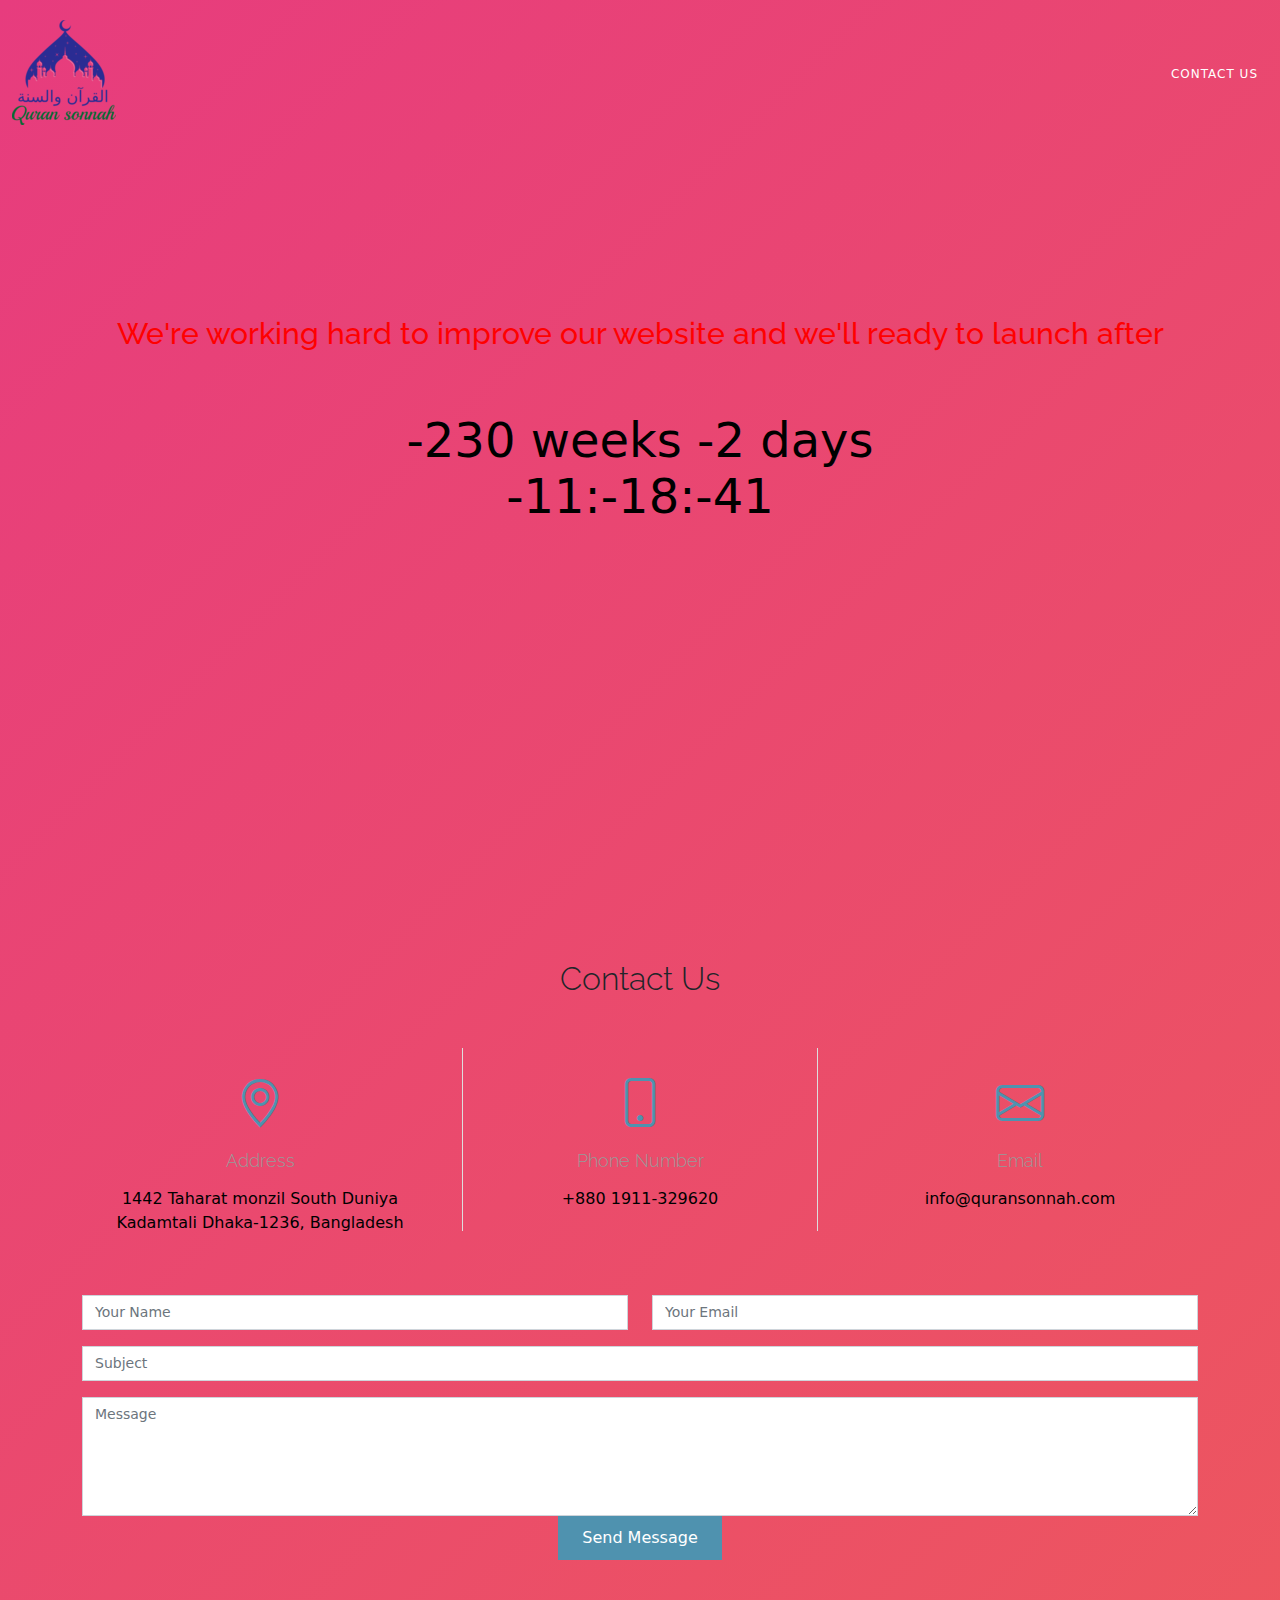
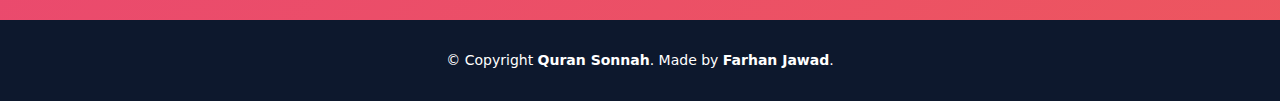
==== index.html @ b844be1f "ok" ====
<!DOCTYPE html>
<html lang="en">

<head>
  <meta charset="utf-8">
  <meta content="width=device-width, initial-scale=1.0" name="viewport">

  <title>Quran Sonnah- Coming Soon</title>
  <meta content="" name="description">
  <meta content="" name="keywords">
  <link href="assets/img/logo.jpg" rel="icon">
  <link href="assets/img/log.jpg" rel="apple-touch-icon">
  <link href="https://fonts.googleapis.com/css?family=Open+Sans:300,300i,400,400i,600,600i,700,700i|Raleway:300,300i,400,400i,600,600i,700,700i" rel="stylesheet">
  <link href="assets/vendor/bootstrap/css/bootstrap.min.css" rel="stylesheet">
  <link href="assets/vendor/bootstrap-icons/bootstrap-icons.css" rel="stylesheet">
  <link href="assets/css/style.css" rel="stylesheet">
  <link href="assets/css/form.css" rel="stylesheet">
  
</head>

<body>

  <!-- ======= Header ======= -->
  <header id="header">
    <div class="container-fluid d-flex justify-content-between align-items-center">

      <div class="logo">
        <a href="index.html"><img src="assets/img/logo.jpg" alt="Quran Sonnah" class="img-fluid"></a>
      </div>

      <div class="contact-link float-right">
        <a href="#contact" class="scrollto">Contact Us</a>
      </div>

    </div>
  </header>

  <section id="mamiddles">
    <div class="mamiddles-container">
      <h2>We're working hard to improve our website and we'll ready to launch after</h2>
      <div class="countdown" data-count="2022/03/3" data-template="%w weeks %d days <br> %h:%m:%s"></div>
  </section>

  <main id="main">

    <!-- ======= Contact Us Section ======= -->
    <section id="contact" class="contact">
      <div class="container">

        <div class="section-title">
          <h2>Contact Us</h2>
        </div>

        <div class="row contact-info">

          <div class="col-md-4">
            <div class="contact-address">
              <i class="bi bi-geo-alt"></i>
              <h3>Address</h3>
              <address>1442 Taharat monzil
                South Duniya Kadamtali
                Dhaka-1236, Bangladesh</address>
            </div>
          </div>

          <div class="col-md-4">
            <div class="contact-phone">
              <i class="bi bi-phone"></i>
              <h3>Phone Number</h3>
              <p><a href="tel:+8801911-329620">+880 1911-329620</a></p>
            </div>
          </div>

          <div class="col-md-4">
            <div class="contact-email">
              <i class="bi bi-envelope"></i>
              <h3>Email</h3>
              <p><a href="mailto:info@quransonnah.com">info@quransonnah.com</a></p>
            </div>
          </div>

        </div>

        <div class="form">
          <form action="/success.html" method="post" class="php-email-form" netlify>
            <div class="row">
              <div class="col-md form-group">
                <input type="text" name="name" class="form-control" id="name" placeholder="Your Name" required>
              </div>
              <div class="col-md form-group mt-3 mt-md-0">
                <input type="email" class="form-control" name="email" id="email" placeholder="Your Email" required>
              </div>
            </div>
            <div class="form-group mt-3">
              <input type="text" class="form-control" name="subject" id="subject" placeholder="Subject" required>
            </div>
            <div class="form-group mt-3">
              <textarea class="form-control" name="message" rows="5" placeholder="Message" required></textarea>
            </div>
             <div class="text-center"><button type="submit">Send Message</button></div>
          </form>
        </div>

      </div>
    </section>

  </main>
  
  <!-- ======= Footer ======= -->
  <footer id="footer">
    <div class="container">
      <div class="copyright">
        &copy; Copyright <strong><span>Quran Sonnah</span></strong>. Made by <strong>Farhan Jawad</strong>.
      </div>
    </div>
  </footer>

  <script src="assets/vendor/bootstrap/js/bootstrap.bundle.min.js"></script>
  <script src="assets/vendor/php-email-form/validate.js"></script>
  <script src="assets/js/main.js"></script>
<!-- Global site tag (gtag.js) - Google Analytics -->
<script async src="https://www.googletagmanager.com/gtag/js?id=G-EGJX05QFRT"></script>
<script>
  window.dataLayer = window.dataLayer || [];
  function gtag(){dataLayer.push(arguments);}
  gtag('js', new Date());

  gtag('config', 'G-EGJX05QFRT');
</script>
<!-- Messenger Chat plugin Code -->
<div id="fb-root"></div>

<!-- Your Chat plugin code -->
<div id="fb-customer-chat" class="fb-customerchat">
</div>

<script>
  var chatbox = document.getElementById('fb-customer-chat');
  chatbox.setAttribute("page_id", "110505281128801");
  chatbox.setAttribute("attribution", "biz_inbox");

  window.fbAsyncInit = function() {
    FB.init({
      xfbml            : true,
      version          : 'v11.0'
    });
  };

  (function(d, s, id) {
    var js, fjs = d.getElementsByTagName(s)[0];
    if (d.getElementById(id)) return;
    js = d.createElement(s); js.id = id;
    js.src = 'https://connect.facebook.net/en_US/sdk/xfbml.customerchat.js';
    fjs.parentNode.insertBefore(js, fjs);
  }(document, 'script', 'facebook-jssdk'));
</script>
</body>
</html>
---- assets/css/style.css ----
/*--------------------------------------------------------------
# General
--------------------------------------------------------------*/
body {
	background: linear-gradient(-45deg, orange, #e73c7e);
	background-size: 400% 400%;
	animation: gradient 15s ease infinite;
}

@keyframes gradient {
	0% {
		background-position: 0% 50%;
	}
	50% {
		background-position: 100% 50%;
	}
	100% {
		background-position: 0% 50%;
	}
}


a {
  text-decoration: none;
  color: #4f92af;
}

a:hover {
  color: #5eb8df;
  text-decoration: none;
}

h1, h2, h3, h4, h5, h6, .font-primary {
  font-family: "Raleway", sans-serif;
}

/*--------------------------------------------------------------
# Header
--------------------------------------------------------------*/
#header {
  height: 80px;
  padding: 20px 0;
  position: relative;
  z-index: 10;
}

#header .logo h1 {
  font-size: 36px;
  margin: 0;
  padding: 0;
  line-height: 1;
  font-weight: 300;
  letter-spacing: 3px;
}

#header .logo h1 a, #header .logo h1 a:hover {
  color: #fff;
  text-decoration: none;
}

#header .logo img {
  padding: 0;
  margin: 0;
  max-height: 100%;
}

#header .contact-link a {
  color: #fff;
  padding-right: 10px;
  font-size: 12px;
  letter-spacing: 1px;
  text-transform: uppercase;
}

#header .contact-link a:hover {
  text-decoration: underline;
}

@media (max-width: 768px) {
  #header .logo h1 {
    font-size: 28px;
    padding: 8px 0;
  }
}

#mamiddles {
  width: 100%;
  height: 100vh;
  background: url(https://img.rawpixel.com/s3fs-private/rawpixel_images/website_content/v546batch3-mynt-34-badgewatercolor_1.jpg?w=1000&dpr=1&fit=default&crop=default&q=65&vib=3&con=3&usm=15&bg=F4F4F3&ixlib=js-2.2.1&s=8365a019ef3782560e1987a82d667609) top center;
  background-size: cover;
  position: relative;
  margin-top: -80px;
  z-index: 9;
  /* countdown */
}

#mamiddles .mamiddles-container {
  position: absolute;
  bottom: 0;
  top: 0;
  left: 0;
  right: 0;
  display: flex;
  justify-content: center;
  align-items: center;
  flex-direction: column;
  text-align: center;
  padding: 0 15px;
}

#mamiddles h1 {
  margin: 0 0 10px 0;
  font-size: 48px;
  font-weight: 700;
  line-height: 56px;
  text-transform: uppercase;
  color:crimson;
}

#mamiddles h2 {
  color:red;
  margin-bottom: 30px;
  font-size: 30px;
}

#mamiddles .countdown {
  font-size: 48px;
  font-weight: 300;
  color:black;
  line-height: 56px;
  margin: 30px 0 60px 0;
}

#mamiddles .php-email-form .error-message {
  display: none;
  color: #fff;
  background: #ed3c0d;
  text-align: center;
  padding: 15px;
  font-weight: 600;
}

#mamiddles .php-email-form .sent-message {
  display: none;
  color: #fff;
  background: #18d26e;
  text-align: center;
  padding: 15px;
  font-weight: 600;
}

#mamiddles .php-email-form input {
  border-radius: 3px;
  box-shadow: none;
  font-size: 14px;
  border: 0;
  padding: 0px 15px 2px 15px;
  width: 250px;
  height: 40px;
  margin: 0 8px;
}

#mamiddles .php-email-form button[type="submit"] {
  font-family: "Raleway", sans-serif;
  font-weight: 500;
  font-size: 16px;
  letter-spacing: 1px;
  display: inline-block;
  padding: 7px 30px;
  border-radius: 3px;
  transition: 0.5s;
  margin: 10px;
  border: 2px solid #4f92af;
  color: #fff;
  background: #4f92af;
}

#mamiddles .php-email-form button[type="submit"]:hover {
  background: transparent;
  color: #fff;
  border: 2px solid #fff;
}

@media (min-width: 1024px) {
  #mamiddles {
    background-attachment: fixed;
  }
}

@media (max-width: 768px) {
  #mamiddles h1 {
    font-size: 28px;
    line-height: 36px;
  }
  #mamiddles h2 {
    font-size: 18px;
    line-height: 24px;
    margin-bottom: 30px;
  }
  #mamiddles .php-email-form input {
    margin: 0 auto;
  }
}

@media (max-width: 575px) {
  #mamiddles .countdown {
    font-size: 32px;
    line-height: 38px;
  }
}

/*--------------------------------------------------------------
# Sections General
--------------------------------------------------------------*/
section {
  padding: 60px 0;
}

.section-bg {
  background-color: #f7fafc;
}

.section-title {
  text-align: center;
  padding-bottom: 30px;
}

.section-title h2 {
  font-size: 32px;
  font-weight: 300;
  margin-bottom: 20px;
  padding-bottom: 0;
}

.section-title p {
  margin-bottom: 0;
}

/*--------------------------------------------------------------
# Contact Us
--------------------------------------------------------------*/
.contact .contact-info {
  margin-bottom: 20px;
  text-align: center;
}

.contact .contact-info i {
  font-size: 48px;
  display: inline-block;
  margin-bottom: 10px;
  color: #4f92af;
}

.contact .contact-info address, .contact .contact-info p {
  margin-bottom: 0;
  color: black;
}

.contact .contact-info h3 {
  font-size: 18px;
  margin-bottom: 15px;
  font-weight: 300;
  color: #999;
}

.contact .contact-info a {
  color: #000;
}

.contact .contact-info a:hover {
  color: #4f92af;
}

.contact .contact-address, .contact .contact-phone, .contact .contact-email {
  margin-bottom: 20px;
}
.contact .php-email-form input, .contact .php-email-form textarea {
  border-radius: 0;
  box-shadow: none;
  font-size: 14px;
}

.contact .php-email-form input:focus, .contact .php-email-form textarea:focus {
  border-color: #4f92af;
}

.contact .php-email-form button[type="submit"] {
  background: #4f92af;
  border: 0;
  padding: 10px 24px;
  color: #fff;
  transition: 0.4s;
}

.contact .php-email-form button[type="submit"]:hover {
  background: #72a8bf;
}

@-webkit-keyframes animate-loading {
  0% {
    transform: rotate(0deg);
  }
  100% {
    transform: rotate(360deg);
  }
}

@keyframes animate-loading {
  0% {
    transform: rotate(0deg);
  }
  100% {
    transform: rotate(360deg);
  }
}

@media (min-width: 768px) {
  .contact .contact-phone {
    border-left: 1px solid #ddd;
    border-right: 1px solid #ddd;
  }
  .contact .contact-address, .contact .contact-phone, .contact .contact-email {
    padding: 20px 0;
  }
}

/*--------------------------------------------------------------
# Footer
--------------------------------------------------------------*/
#footer {
  background: #0d182d;
  padding: 30px 0;
  color: #fff;
  font-size: 14px;
}

#footer .copyright {
  text-align: center;
}
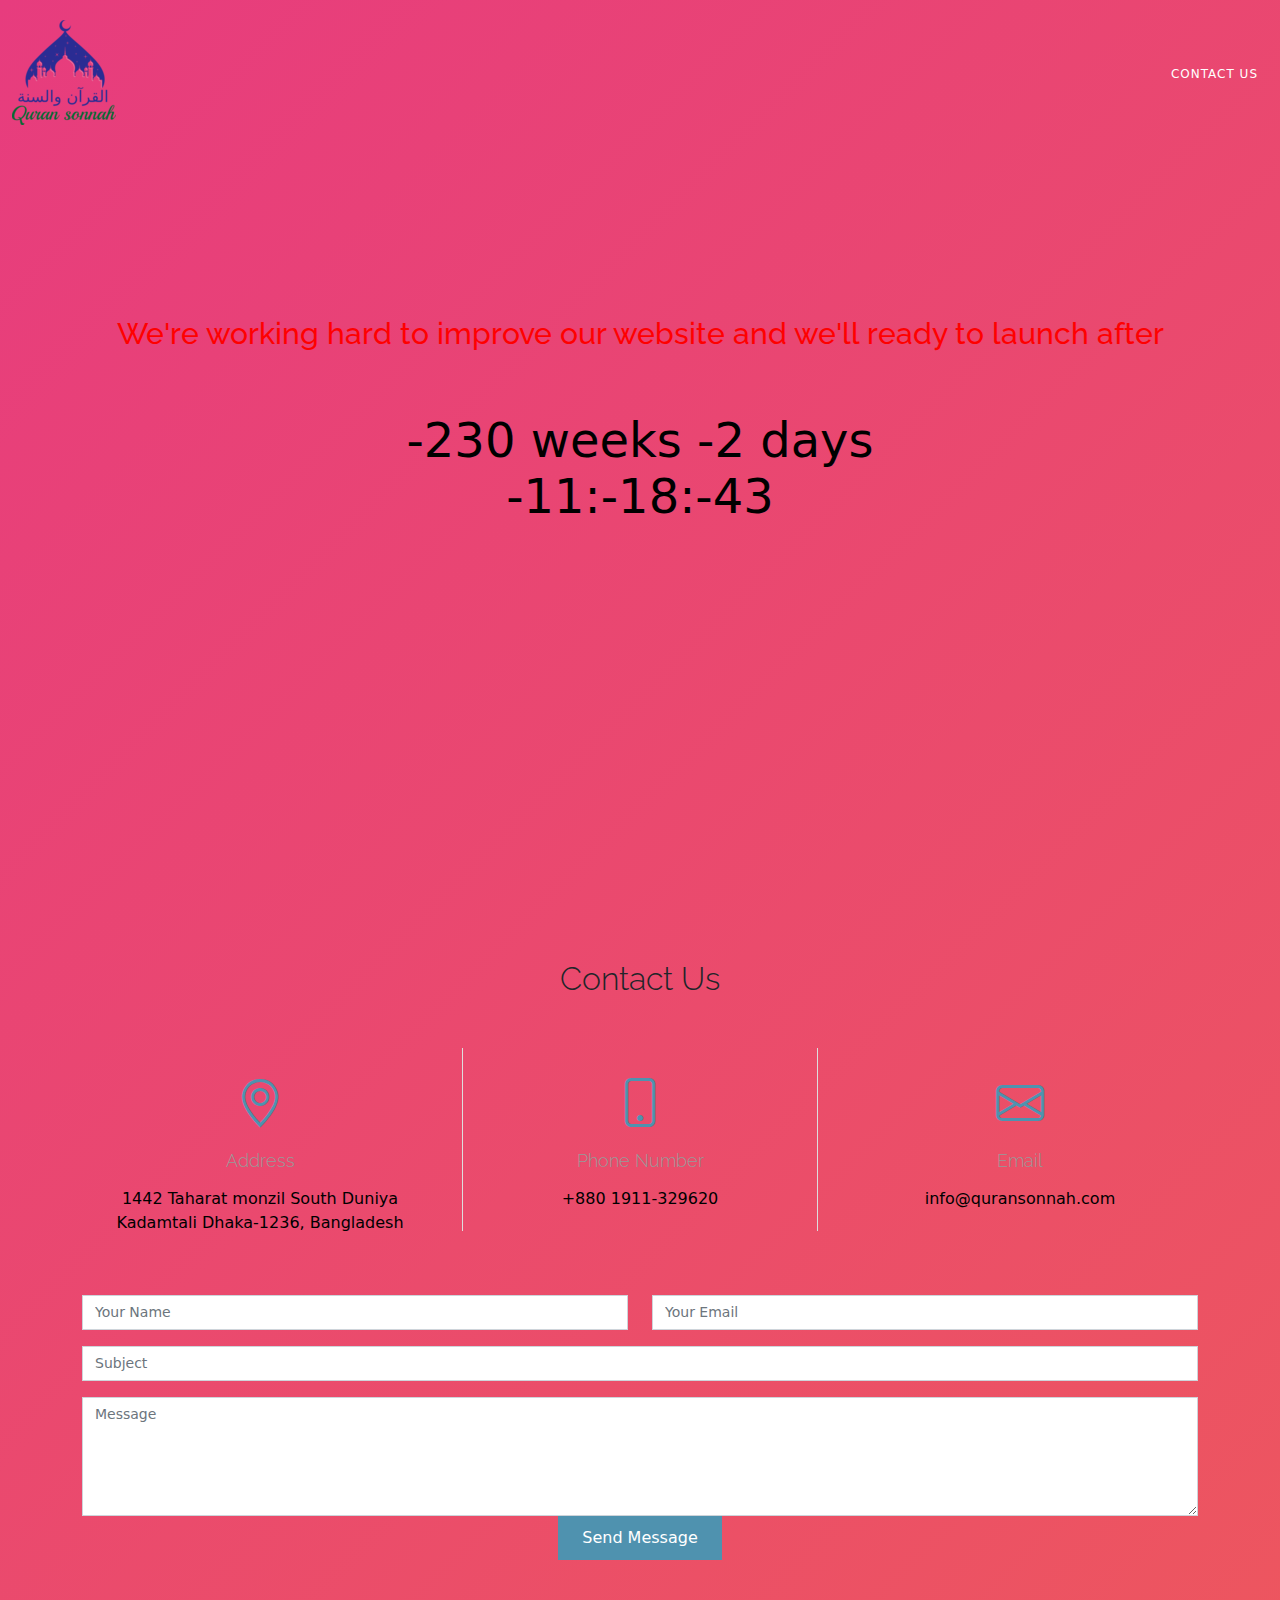
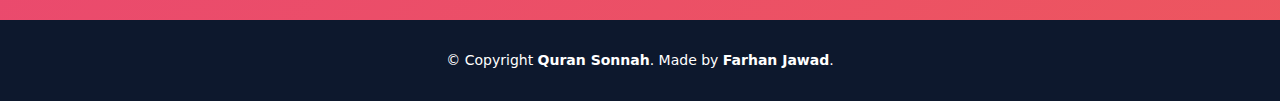
==== commit d8670d05: "ok" ====
--- a/index.html
+++ b/index.html
@@ -25,7 +25,7 @@
     <div class="container-fluid d-flex justify-content-between align-items-center">
 
       <div class="logo">
-        <a href="index.html"><img src="assets/img/logo.jpg" alt="Quran Sonnah" class="img-fluid"></a>
+        <a href="index.html"><img src="assets/img/logo.jpg" alt="sundarban" class="img-fluid"></a>
       </div>
 
       <div class="contact-link float-right">
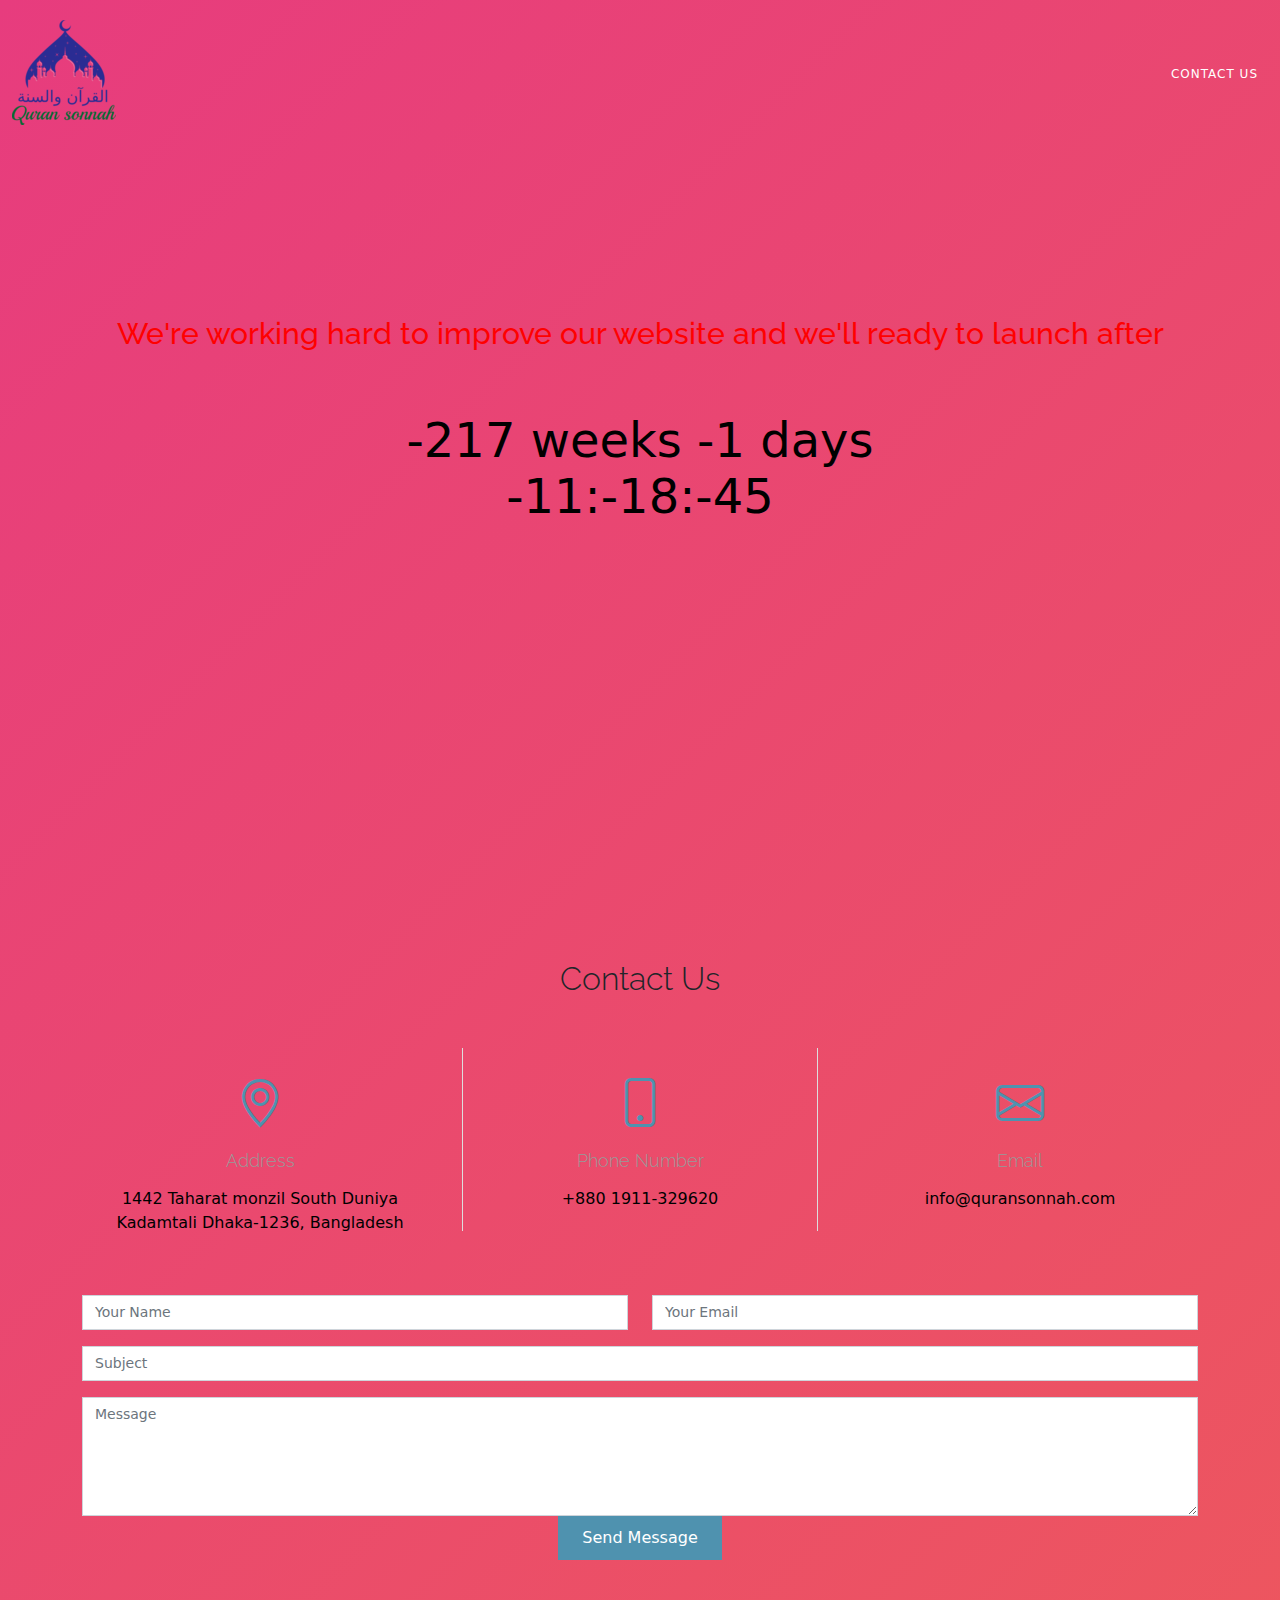
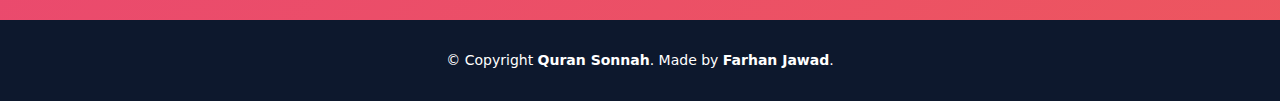
==== commit 10d55a43: "ok" ====
--- a/index.html
+++ b/index.html
@@ -5,7 +5,7 @@
   <meta charset="utf-8">
   <meta content="width=device-width, initial-scale=1.0" name="viewport">
 
-  <title>Quran Sonnah- Coming Soon</title>
+  <title>Sundarban Education Society- Coming Soon</title>
   <meta content="" name="description">
   <meta content="" name="keywords">
   <link href="assets/img/logo.jpg" rel="icon">
@@ -38,7 +38,7 @@
   <section id="mamiddles">
     <div class="mamiddles-container">
       <h2>We're working hard to improve our website and we'll ready to launch after</h2>
-      <div class="countdown" data-count="2022/03/3" data-template="%w weeks %d days <br> %h:%m:%s"></div>
+      <div class="countdown" data-count="2022/06/3" data-template="%w weeks %d days <br> %h:%m:%s"></div>
   </section>
 
   <main id="main">
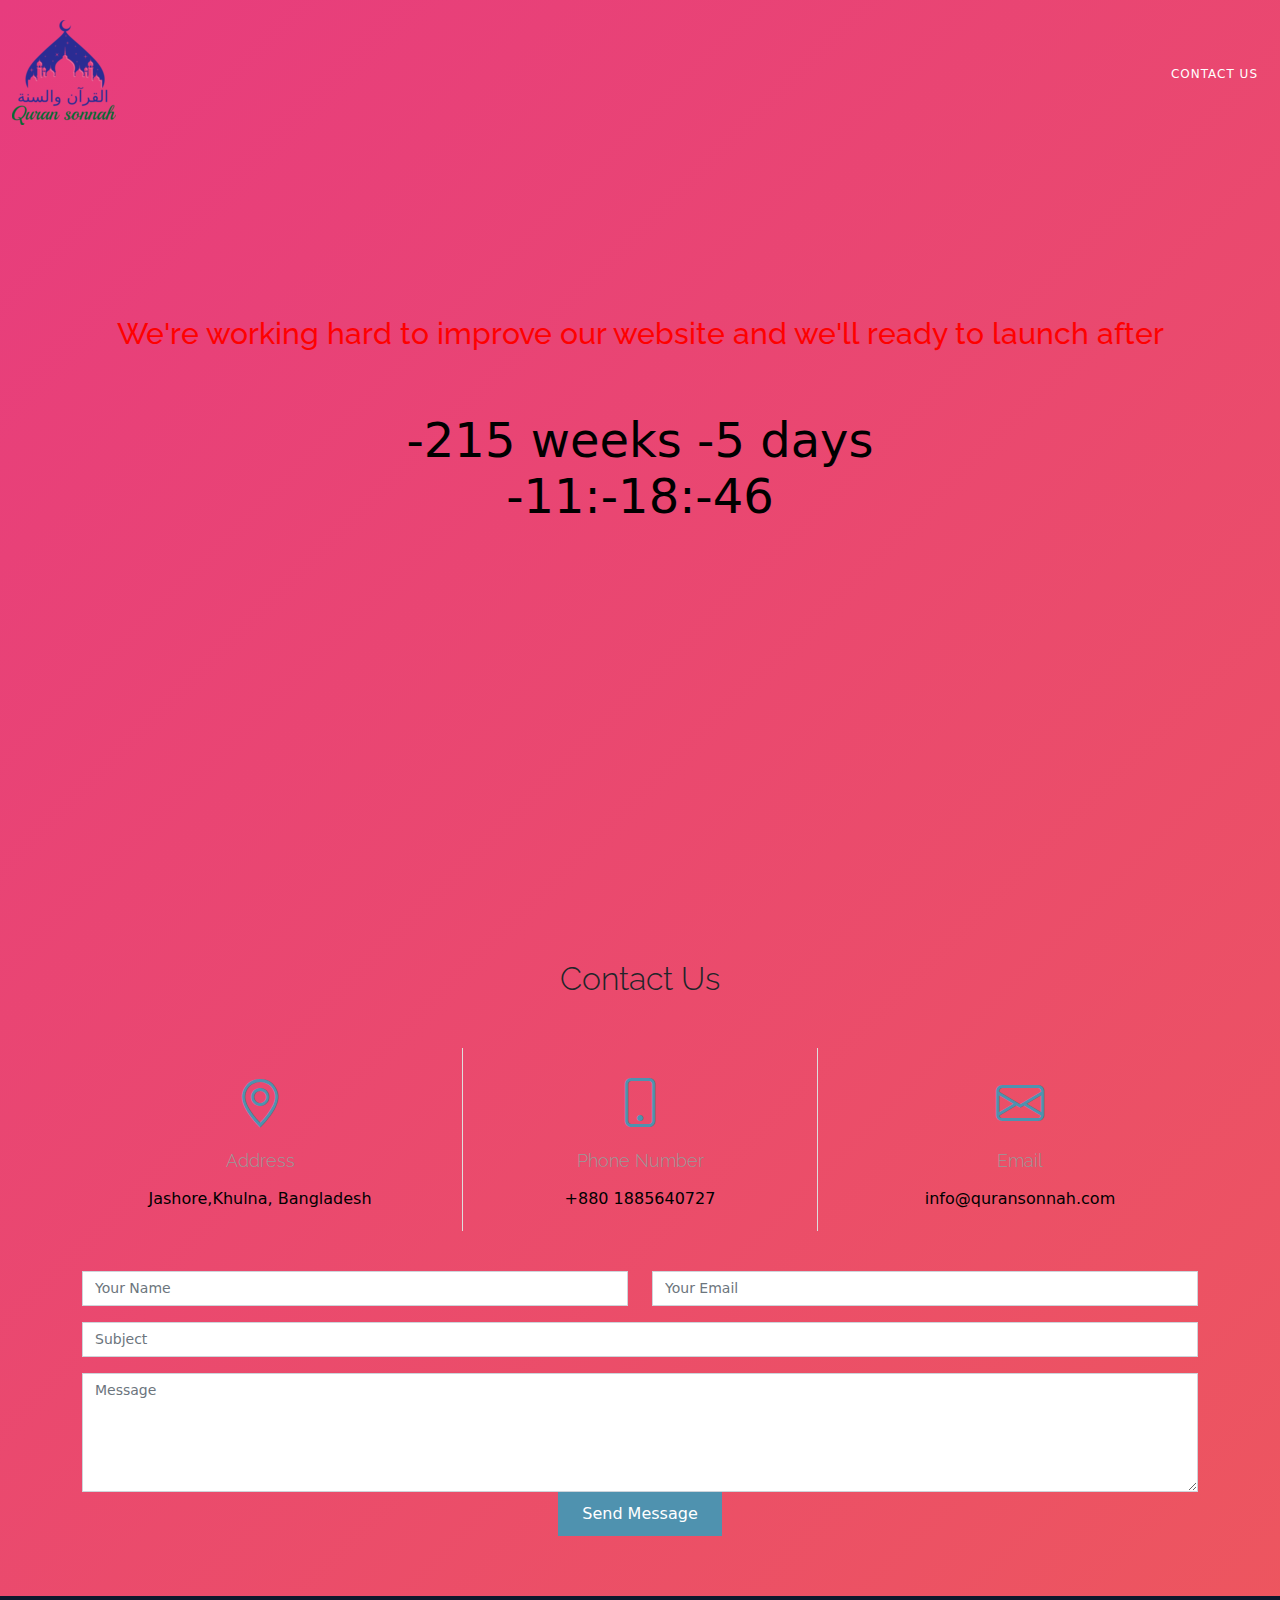
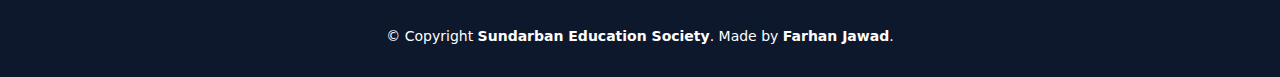
==== commit 9fa546c1: "ok" ====
--- a/index.html
+++ b/index.html
@@ -38,7 +38,7 @@
   <section id="mamiddles">
     <div class="mamiddles-container">
       <h2>We're working hard to improve our website and we'll ready to launch after</h2>
-      <div class="countdown" data-count="2022/06/3" data-template="%w weeks %d days <br> %h:%m:%s"></div>
+      <div class="countdown" data-count="2022/06/13" data-template="%w weeks %d days <br> %h:%m:%s"></div>
   </section>
 
   <main id="main">
@@ -57,9 +57,8 @@
             <div class="contact-address">
               <i class="bi bi-geo-alt"></i>
               <h3>Address</h3>
-              <address>1442 Taharat monzil
-                South Duniya Kadamtali
-                Dhaka-1236, Bangladesh</address>
+              <address>Jashore,Khulna,
+                 Bangladesh</address>
             </div>
           </div>
 
@@ -67,7 +66,7 @@
             <div class="contact-phone">
               <i class="bi bi-phone"></i>
               <h3>Phone Number</h3>
-              <p><a href="tel:+8801911-329620">+880 1911-329620</a></p>
+              <p><a href="tel:+8801885640727">+880 1885640727</a></p>
             </div>
           </div>
 
@@ -110,7 +109,7 @@
   <footer id="footer">
     <div class="container">
       <div class="copyright">
-        &copy; Copyright <strong><span>Quran Sonnah</span></strong>. Made by <strong>Farhan Jawad</strong>.
+        &copy; Copyright <strong><span>Sundarban Education Society</span></strong>. Made by <strong>Farhan Jawad</strong>.
       </div>
     </div>
   </footer>
@@ -118,41 +117,5 @@
   <script src="assets/vendor/bootstrap/js/bootstrap.bundle.min.js"></script>
   <script src="assets/vendor/php-email-form/validate.js"></script>
   <script src="assets/js/main.js"></script>
-<!-- Global site tag (gtag.js) - Google Analytics -->
-<script async src="https://www.googletagmanager.com/gtag/js?id=G-EGJX05QFRT"></script>
-<script>
-  window.dataLayer = window.dataLayer || [];
-  function gtag(){dataLayer.push(arguments);}
-  gtag('js', new Date());
-
-  gtag('config', 'G-EGJX05QFRT');
-</script>
-<!-- Messenger Chat plugin Code -->
-<div id="fb-root"></div>
-
-<!-- Your Chat plugin code -->
-<div id="fb-customer-chat" class="fb-customerchat">
-</div>
-
-<script>
-  var chatbox = document.getElementById('fb-customer-chat');
-  chatbox.setAttribute("page_id", "110505281128801");
-  chatbox.setAttribute("attribution", "biz_inbox");
-
-  window.fbAsyncInit = function() {
-    FB.init({
-      xfbml            : true,
-      version          : 'v11.0'
-    });
-  };
-
-  (function(d, s, id) {
-    var js, fjs = d.getElementsByTagName(s)[0];
-    if (d.getElementById(id)) return;
-    js = d.createElement(s); js.id = id;
-    js.src = 'https://connect.facebook.net/en_US/sdk/xfbml.customerchat.js';
-    fjs.parentNode.insertBefore(js, fjs);
-  }(document, 'script', 'facebook-jssdk'));
-</script>
 </body>
 </html>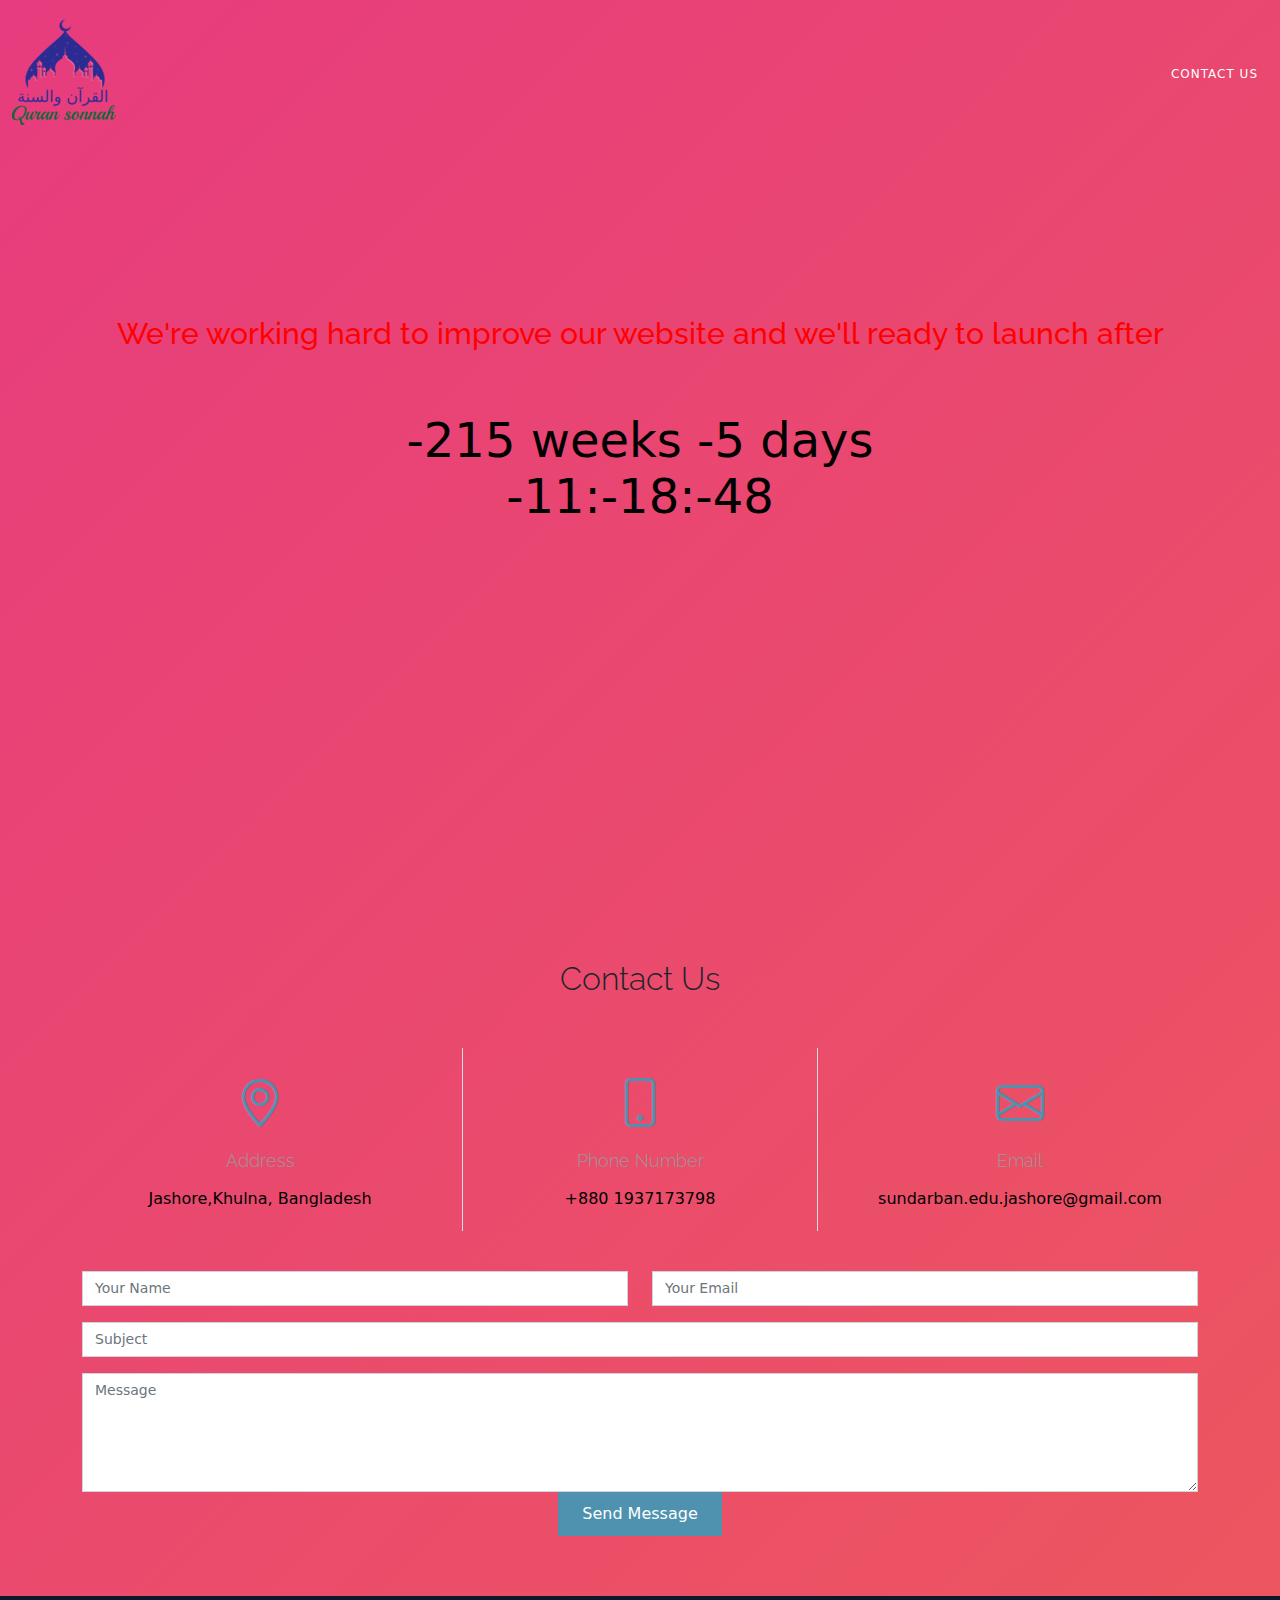
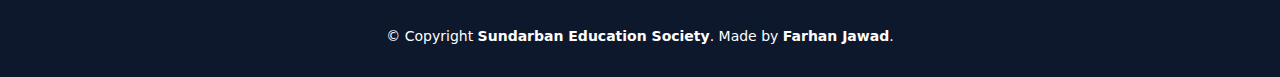
==== commit 20904fcc: "ok" ====
--- a/index.html
+++ b/index.html
@@ -66,7 +66,7 @@
             <div class="contact-phone">
               <i class="bi bi-phone"></i>
               <h3>Phone Number</h3>
-              <p><a href="tel:+8801885640727">+880 1885640727</a></p>
+              <p><a href="tel:+8801937173798">+880 1937173798</a></p>
             </div>
           </div>
 
@@ -74,7 +74,7 @@
             <div class="contact-email">
               <i class="bi bi-envelope"></i>
               <h3>Email</h3>
-              <p><a href="mailto:info@quransonnah.com">info@quransonnah.com</a></p>
+              <p><a href="mailto:sundarban.edu.jashore@gmail.com">sundarban.edu.jashore@gmail.com</a></p>
             </div>
           </div>
 
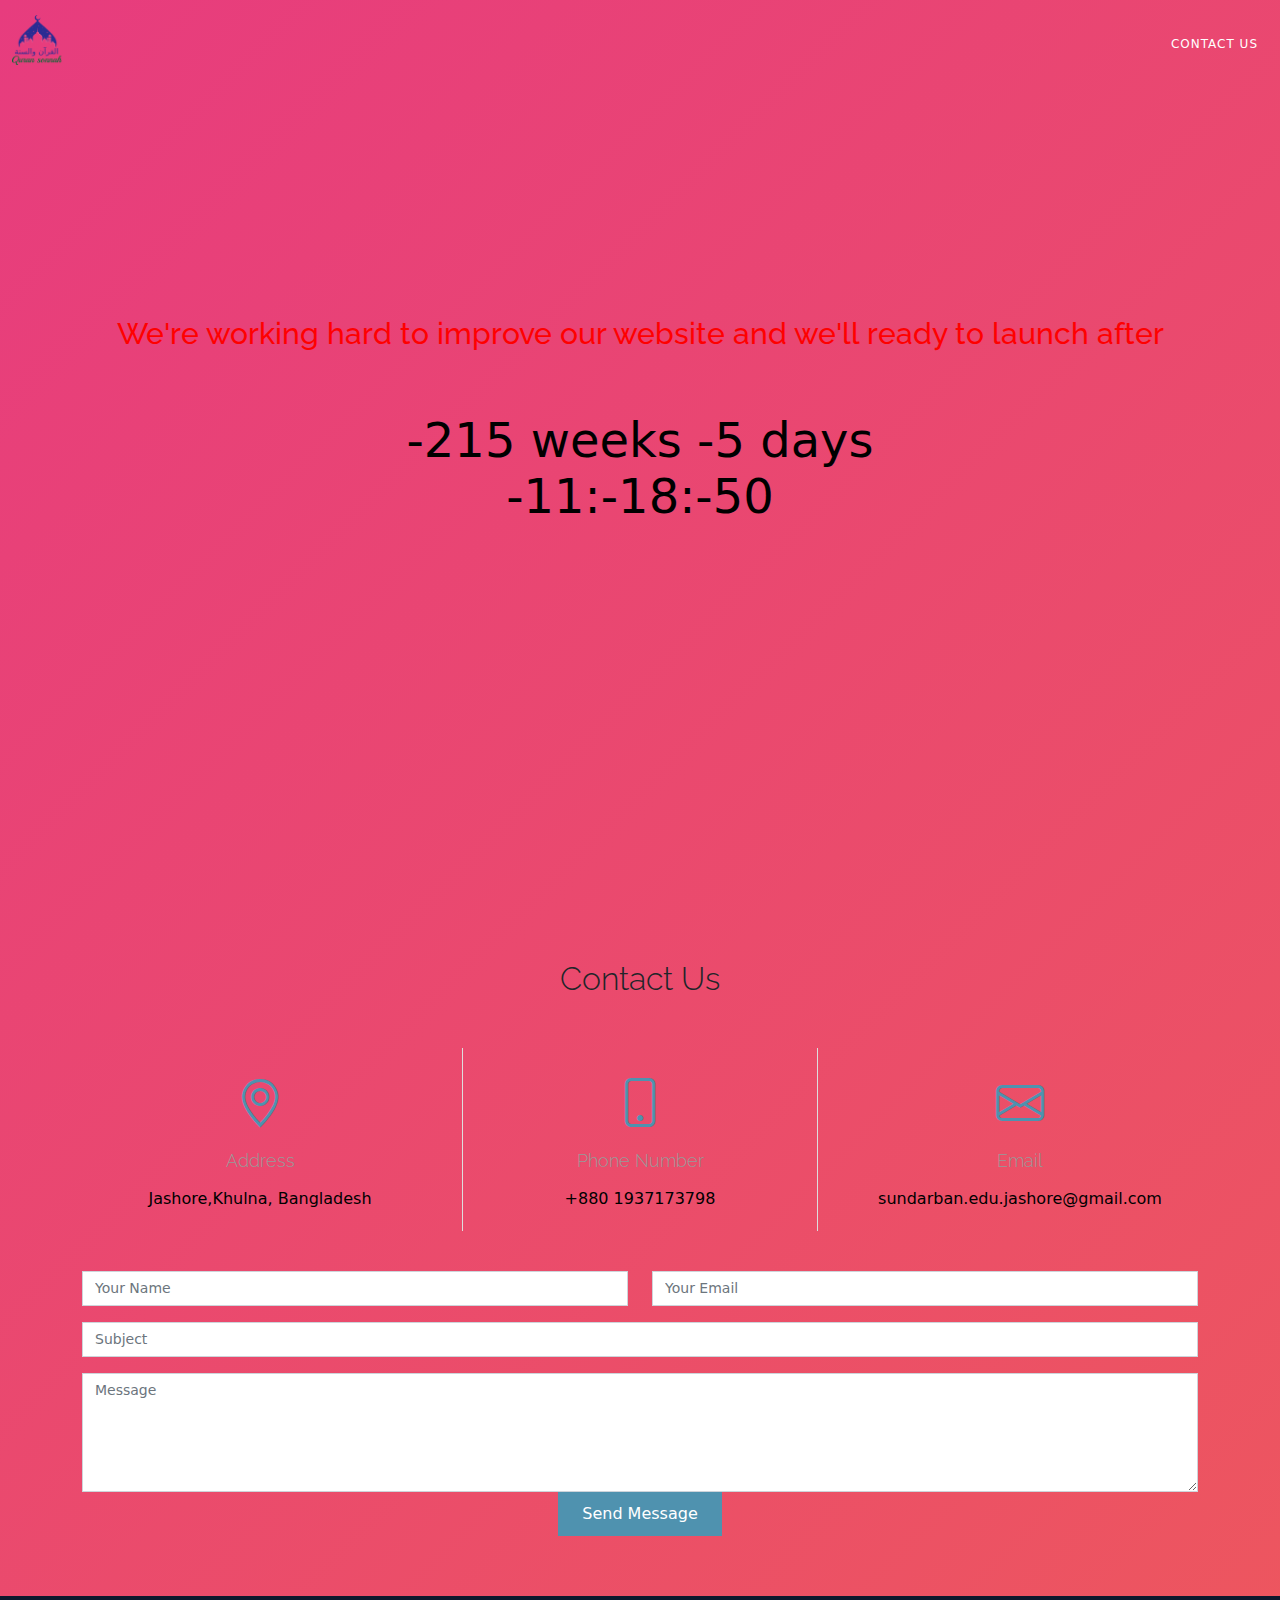
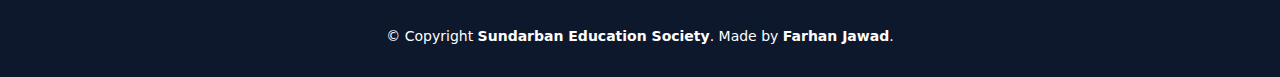
==== commit ebffd4b4: "okk" ====
--- a/index.html
+++ b/index.html
@@ -9,7 +9,7 @@
   <meta content="" name="description">
   <meta content="" name="keywords">
   <link href="assets/img/logo.jpg" rel="icon">
-  <link href="assets/img/log.jpg" rel="apple-touch-icon">
+  <link href="assets/img/logo.jpg" rel="apple-touch-icon">
   <link href="https://fonts.googleapis.com/css?family=Open+Sans:300,300i,400,400i,600,600i,700,700i|Raleway:300,300i,400,400i,600,600i,700,700i" rel="stylesheet">
   <link href="assets/vendor/bootstrap/css/bootstrap.min.css" rel="stylesheet">
   <link href="assets/vendor/bootstrap-icons/bootstrap-icons.css" rel="stylesheet">
--- a/assets/css/style.css
+++ b/assets/css/style.css
@@ -44,7 +44,11 @@
   position: relative;
   z-index: 10;
 }
-
+.logo{
+  float: left;
+  margin-top: -5px;
+  width: 50px;
+}
 #header .logo h1 {
   font-size: 36px;
   margin: 0;
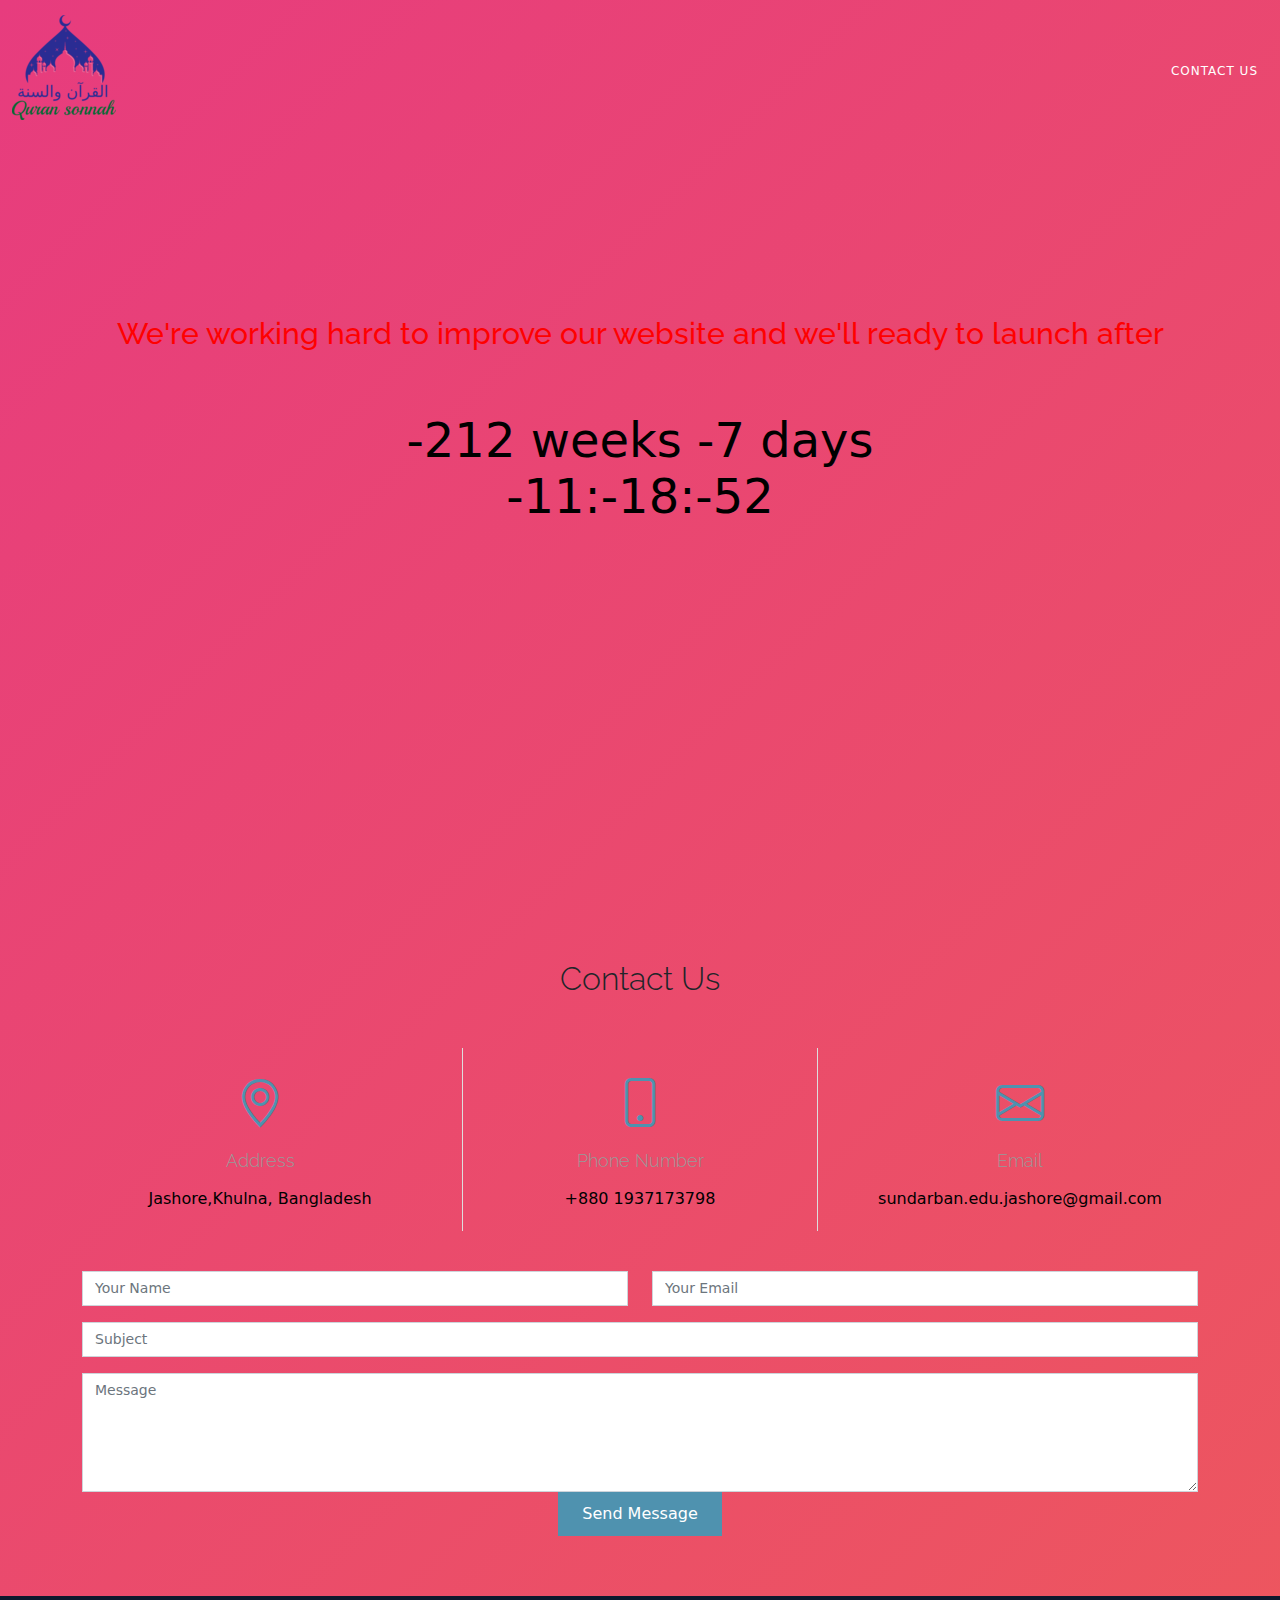
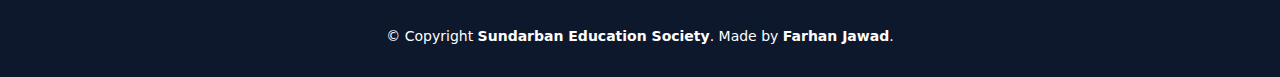
==== commit 7386d5ef: "ok" ====
--- a/index.html
+++ b/index.html
@@ -6,8 +6,8 @@
   <meta content="width=device-width, initial-scale=1.0" name="viewport">
 
   <title>Sundarban Education Society- Coming Soon</title>
-  <meta content="" name="description">
-  <meta content="" name="keywords">
+  <meta content="Sundarban Education Society" name="description">
+  <meta content="Sundarban Education Society" name="keywords">
   <link href="assets/img/logo.jpg" rel="icon">
   <link href="assets/img/logo.jpg" rel="apple-touch-icon">
   <link href="https://fonts.googleapis.com/css?family=Open+Sans:300,300i,400,400i,600,600i,700,700i|Raleway:300,300i,400,400i,600,600i,700,700i" rel="stylesheet">
@@ -38,7 +38,7 @@
   <section id="mamiddles">
     <div class="mamiddles-container">
       <h2>We're working hard to improve our website and we'll ready to launch after</h2>
-      <div class="countdown" data-count="2022/06/13" data-template="%w weeks %d days <br> %h:%m:%s"></div>
+      <div class="countdown" data-count="2022/07/02" data-template="%w weeks %d days <br> %h:%m:%s"></div>
   </section>
 
   <main id="main">
--- a/assets/css/style.css
+++ b/assets/css/style.css
@@ -47,7 +47,7 @@
 .logo{
   float: left;
   margin-top: -5px;
-  width: 50px;
+  width: 150px;
 }
 #header .logo h1 {
   font-size: 36px;
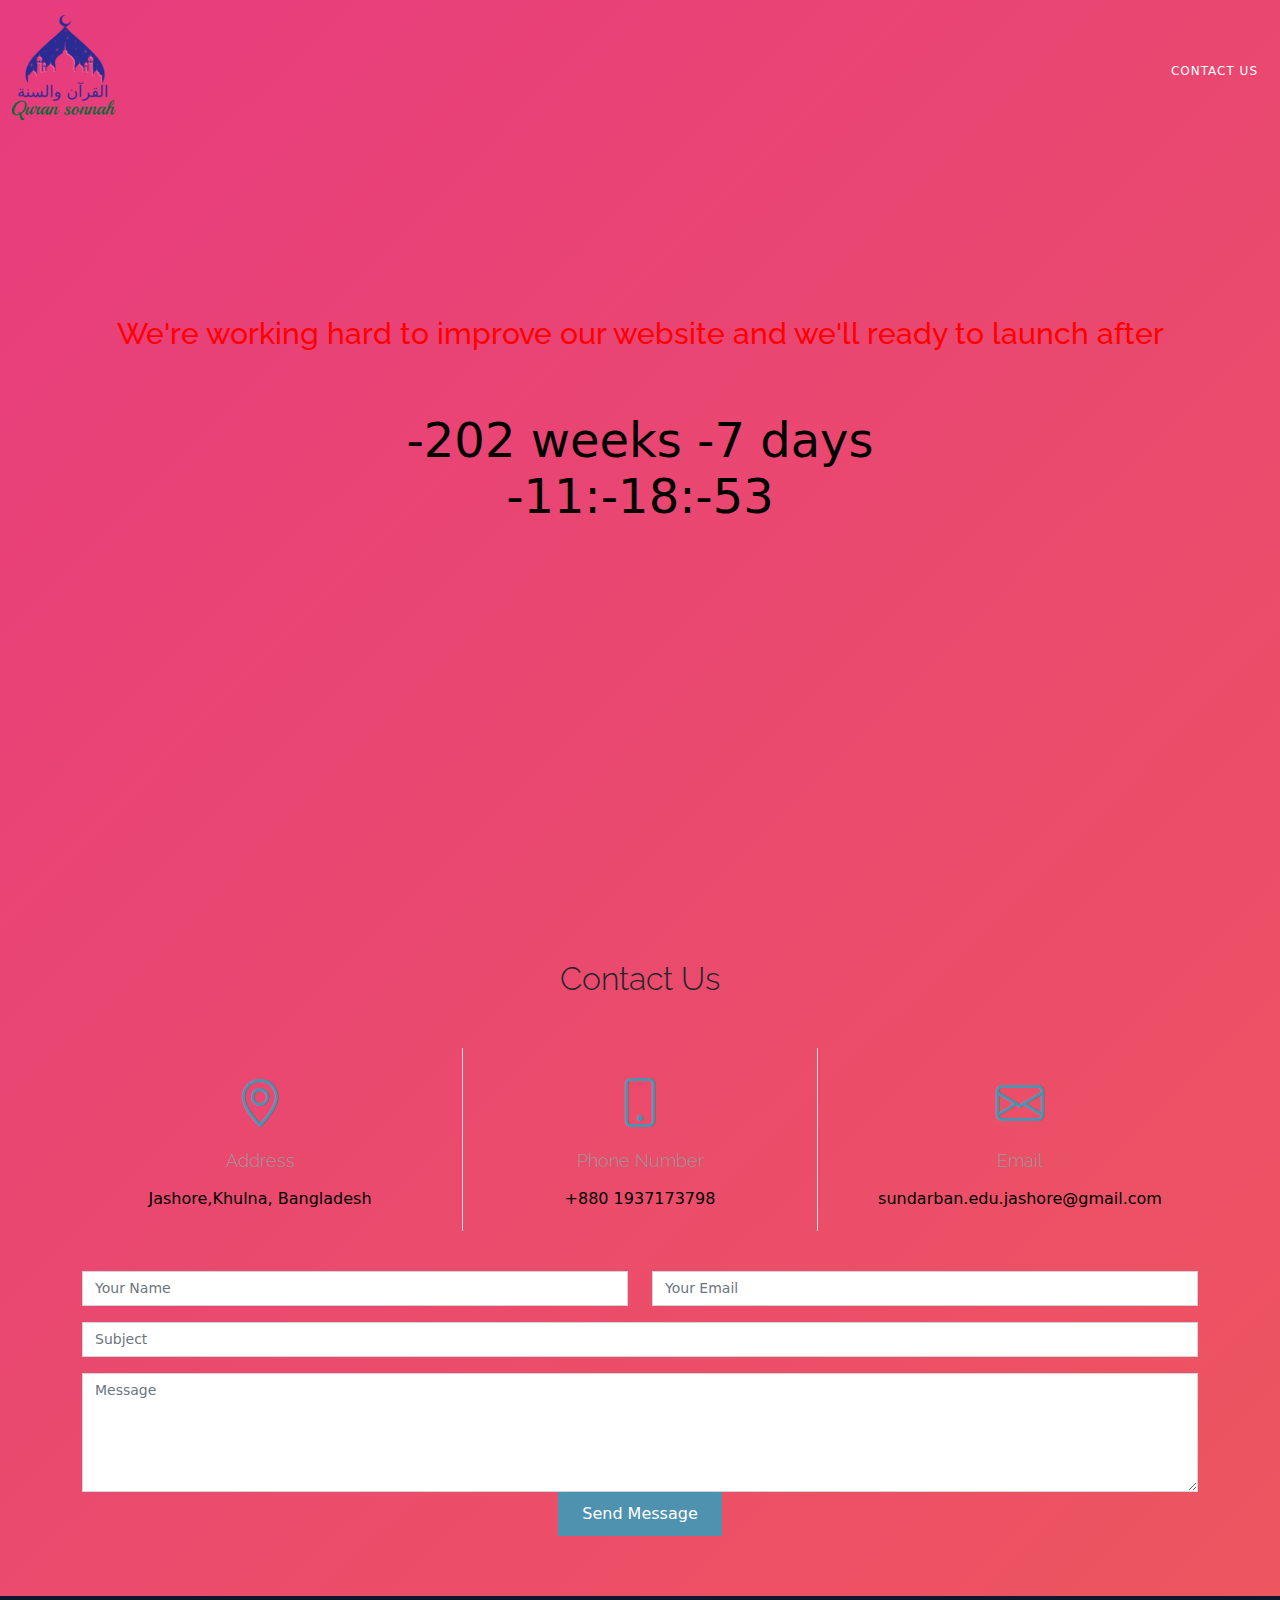
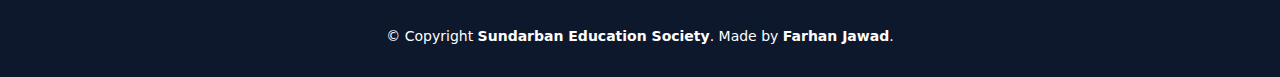
==== commit aae80e7f: "last" ====
--- a/index.html
+++ b/index.html
@@ -38,7 +38,7 @@
   <section id="mamiddles">
     <div class="mamiddles-container">
       <h2>We're working hard to improve our website and we'll ready to launch after</h2>
-      <div class="countdown" data-count="2022/07/02" data-template="%w weeks %d days <br> %h:%m:%s"></div>
+      <div class="countdown" data-count="2022/09/10" data-template="%w weeks %d days <br> %h:%m:%s"></div>
   </section>
 
   <main id="main">
@@ -118,4 +118,4 @@
   <script src="assets/vendor/php-email-form/validate.js"></script>
   <script src="assets/js/main.js"></script>
 </body>
-</html>+</html>
